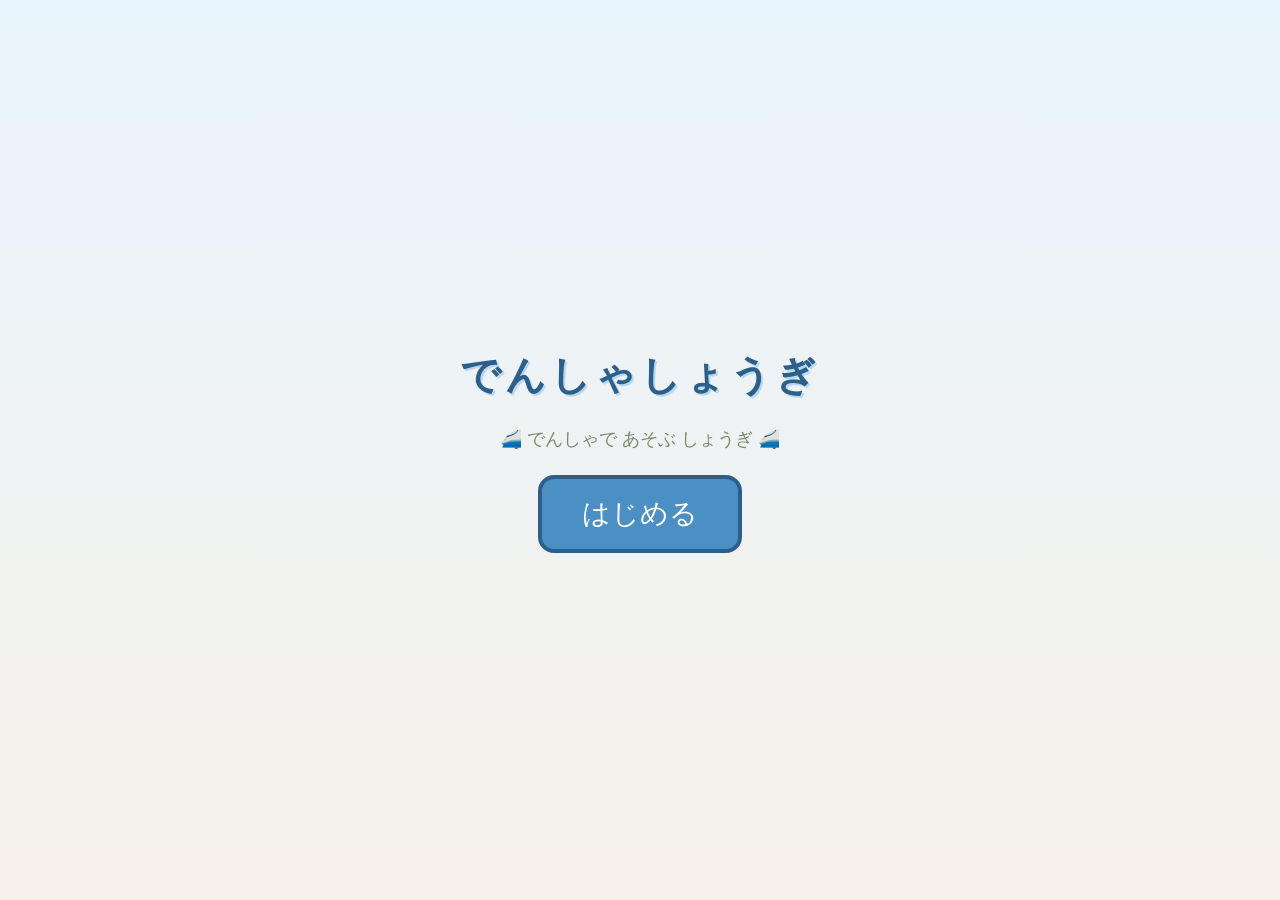
==== index.html @ 6126c094 "でんしゃしょうぎ 初版 7×5盤面、4種類の電車駒、実車モチーフSVGイラスト、 移動アニメーション、効果音、勝利演出を実装。 index.htmlをダブルクリックで遊べる依存ゼロ構成。  Co-Au" ====
<!DOCTYPE html>
<html lang="ja">
<head>
  <meta charset="UTF-8">
  <meta name="viewport" content="width=device-width, initial-scale=1.0, maximum-scale=1.0, user-scalable=no">
  <title>でんしゃしょうぎ</title>
  <link rel="stylesheet" href="css/style.css">
</head>
<body>
  <div id="app">
    <!-- タイトル画面 -->
    <div id="title-screen" class="screen active">
      <h1 class="title">でんしゃしょうぎ</h1>
      <p class="subtitle">🚄 でんしゃで あそぶ しょうぎ 🚄</p>
      <button id="start-btn" class="big-btn" aria-label="ゲームをはじめる">はじめる</button>
    </div>

    <!-- ゲーム画面 -->
    <div id="game-screen" class="screen">
      <!-- ターン表示 -->
      <div id="turn-display" class="turn-display" aria-live="polite"></div>

      <!-- あお側の車庫 -->
      <div id="blue-depot" class="depot blue-depot">
        <span class="depot-label">あおの しゃこ</span>
        <div class="depot-pieces"></div>
      </div>

      <!-- 盤面 -->
      <div id="board-container">
        <div id="board" class="board" role="grid" aria-label="しょうぎのばん"></div>
      </div>

      <!-- あか側の車庫 -->
      <div id="red-depot" class="depot red-depot">
        <span class="depot-label">あかの しゃこ</span>
        <div class="depot-pieces"></div>
      </div>

      <!-- 操作ボタン -->
      <div class="controls">
        <button id="quit-btn" class="ctrl-btn" aria-label="やめる">やめる</button>
        <button id="undo-btn" class="ctrl-btn" aria-label="もどす">もどす</button>
      </div>
    </div>

    <!-- 勝利画面 -->
    <div id="win-screen" class="screen">
      <div id="win-message" class="win-message"></div>
      <div class="win-buttons">
        <button id="replay-btn" class="big-btn" aria-label="もういっかい">もういっかい</button>
        <button id="quit-win-btn" class="big-btn secondary" aria-label="やめる">やめる</button>
      </div>
    </div>
  </div>

  <script src="js/pieces.js"></script>
  <script src="js/game.js"></script>
  <script src="js/board.js"></script>
  <script src="js/ui.js"></script>
  <script src="js/main.js"></script>
</body>
</html>
---- css/style.css ----
/* でんしゃしょうぎ — メインスタイル */

* {
  margin: 0;
  padding: 0;
  box-sizing: border-box;
  -webkit-tap-highlight-color: transparent;
}

html, body {
  width: 100%;
  height: 100%;
  overflow: hidden;
  font-family: 'Hiragino Kaku Gothic ProN', 'Hiragino Sans', 'Meiryo', sans-serif;
  background: #f5f0e8;
  touch-action: manipulation;
}

#app {
  width: 100%;
  height: 100%;
  display: flex;
  flex-direction: column;
  align-items: center;
  justify-content: center;
}

/* --- 画面切り替え --- */

.screen {
  display: none;
  width: 100%;
  height: 100%;
  flex-direction: column;
  align-items: center;
  justify-content: center;
}

.screen.active {
  display: flex;
}

/* --- タイトル画面 --- */

#title-screen {
  gap: 24px;
  background: linear-gradient(180deg, #e8f4fd 0%, #f5f0e8 100%);
}

.title {
  font-size: 40px;
  color: #2c5f8a;
  text-shadow: 2px 2px 0 #b8d8f0;
  letter-spacing: 4px;
}

.subtitle {
  font-size: 18px;
  color: #7a8a6a;
}

/* --- ボタン --- */

.big-btn {
  min-width: 200px;
  min-height: 72px;
  padding: 16px 40px;
  font-size: 28px;
  font-family: inherit;
  border: 4px solid #2c5f8a;
  border-radius: 16px;
  background: #4a90c4;
  color: #fff;
  cursor: pointer;
  transition: transform 0.1s, background 0.1s;
}

.big-btn:active {
  transform: scale(0.95);
  background: #3a7ab0;
}

.big-btn.secondary {
  background: #8a9a7a;
  border-color: #6a7a5a;
}

.big-btn.secondary:active {
  background: #7a8a6a;
}

/* --- ゲーム画面 --- */

#game-screen {
  justify-content: flex-start;
  padding: 8px;
  gap: 6px;
}

/* ターン表示 */

.turn-display {
  width: 100%;
  text-align: center;
  font-size: 24px;
  font-weight: bold;
  padding: 10px 0;
  border-radius: 12px;
  transition: background 0.3s, color 0.3s;
}

.turn-display.red-turn {
  background: #f8d0d0;
  color: #a03030;
}

.turn-display.blue-turn {
  background: #d0d8f8;
  color: #3030a0;
}

/* 車庫 */

.depot {
  width: 100%;
  display: flex;
  flex-direction: row;
  align-items: center;
  gap: 8px;
  padding: 6px 12px;
  border-radius: 10px;
  min-height: 52px;
}

.depot-label {
  font-size: 14px;
  font-weight: bold;
  white-space: nowrap;
}

.blue-depot {
  background: #e4eaf4;
  color: #3050a0;
}

.red-depot {
  background: #f4e4e4;
  color: #a03030;
}

.depot-pieces {
  display: flex;
  flex-wrap: wrap;
  gap: 4px;
}

/* --- 盤面 --- */

#board-container {
  width: 100%;
  display: flex;
  justify-content: center;
  align-items: center;
  flex: 1;
  min-height: 0;
}

.board {
  position: relative;
  display: grid;
  grid-template-columns: repeat(5, 1fr);
  grid-template-rows: repeat(7, 1fr);
  gap: 2px;
  padding: 4px;
  background: #8b7355;
  border: 4px solid #6b5335;
  border-radius: 8px;
  aspect-ratio: 5 / 7;
  max-width: min(90vw, 400px);
  max-height: min(75vh, 560px);
  width: 100%;
  overflow: hidden;
}

.cell {
  position: relative;
  display: flex;
  align-items: center;
  justify-content: center;
  border-radius: 4px;
  cursor: pointer;
  transition: background 0.15s;
  min-width: 0;
  min-height: 0;
}

.cell-light {
  background: #f5edd6;
}

.cell-dark {
  background: #e8dcc0;
}

/* 選択された駒のマス */
.cell.selected {
  box-shadow: inset 0 0 0 4px #f0c040;
}

/* 動けるマス */
.cell.movable::after {
  content: '';
  position: absolute;
  width: 36%;
  height: 36%;
  background: rgba(80, 180, 80, 0.5);
  border-radius: 50%;
  pointer-events: none;
}

/* 取れる相手の駒 */
.cell.capturable {
  box-shadow: inset 0 0 0 4px #e08030;
}

/* --- 駒 --- */

.piece {
  width: 90%;
  height: 90%;
  display: flex;
  align-items: center;
  justify-content: center;
  border-radius: 8px;
  user-select: none;
  pointer-events: none;
  transition: transform 0.25s ease;
  padding: 2px;
}

.piece-red {
  background: radial-gradient(circle at 40% 35%, #f8d0d0, #f0a0a0);
  border: 2px solid #c06060;
}

.piece-blue {
  background: radial-gradient(circle at 40% 35%, #d0d8f8, #a0b0e0);
  border: 2px solid #6080b0;
}

.piece-img {
  width: 100%;
  height: 100%;
  object-fit: contain;
  pointer-events: none;
}

/* --- パーティクル演出 --- */

.particle {
  position: absolute;
  width: 8px;
  height: 8px;
  background: #f0c040;
  border-radius: 50%;
  pointer-events: none;
  z-index: 20;
  animation: particle-burst 0.45s ease-out forwards;
}

.particle:nth-child(odd) {
  background: #f08060;
}

@keyframes particle-burst {
  0% {
    opacity: 1;
    transform: translate(0, 0) scale(1);
  }
  100% {
    opacity: 0;
    transform: translate(var(--tx), var(--ty)) scale(0.3);
  }
}

/* --- 紙吹雪 --- */

.confetti {
  position: fixed;
  width: 10px;
  height: 10px;
  pointer-events: none;
  z-index: 100;
  animation: confetti-fall linear forwards;
}

@keyframes confetti-fall {
  0% {
    opacity: 1;
    transform: translateY(0) rotate(0deg);
  }
  100% {
    opacity: 0;
    transform: translateY(100vh) rotate(720deg);
  }
}

/* --- 操作ボタン --- */

.controls {
  width: 100%;
  display: flex;
  justify-content: space-between;
  gap: 12px;
  padding: 4px 8px;
}

.ctrl-btn {
  flex: 1;
  min-height: 52px;
  font-size: 20px;
  font-family: inherit;
  border: 3px solid #888;
  border-radius: 12px;
  background: #e8e0d4;
  color: #555;
  cursor: pointer;
  transition: transform 0.1s;
}

.ctrl-btn:active {
  transform: scale(0.95);
  background: #d8d0c4;
}

/* --- 勝利画面 --- */

#win-screen {
  gap: 24px;
  background: rgba(255, 255, 255, 0.95);
}

.win-message {
  font-size: 32px;
  text-align: center;
  line-height: 1.6;
  padding: 20px;
}

.win-buttons {
  display: flex;
  flex-direction: column;
  gap: 16px;
}

/* --- レスポンシブ --- */

@media (max-width: 400px) {
  .title {
    font-size: 32px;
  }

  .turn-display {
    font-size: 20px;
    padding: 8px 0;
  }

  .piece {
    font-size: 18px;
  }
}

@media (min-width: 768px) {
  .board {
    max-width: 420px;
    max-height: 504px;
  }
}
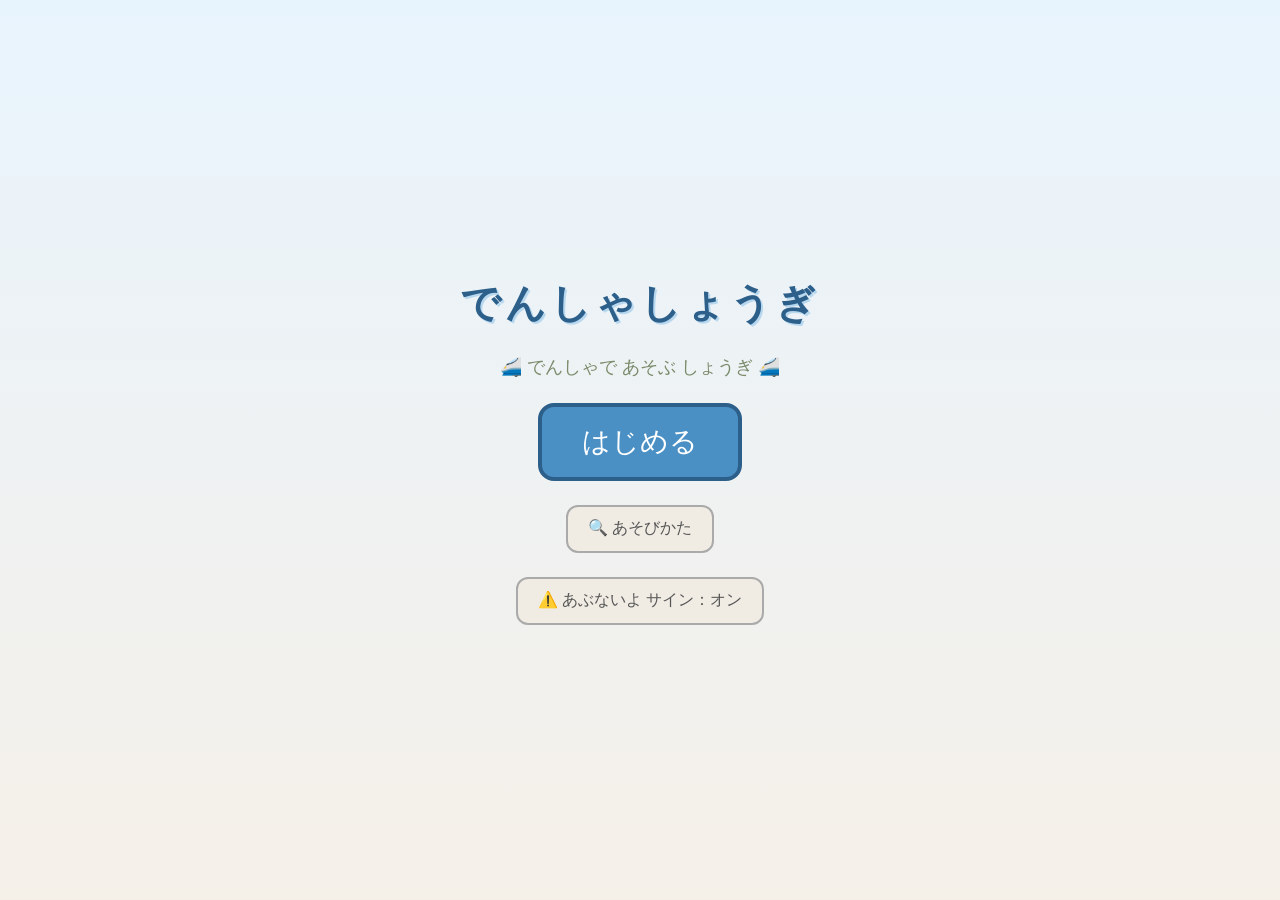
==== commit d86993e8: "§5.5 効果音・§5.7 チュートリアル・§5.8 ピーク/きけんマーク・BGM を実装 - §5.5: Web Audio API で効果音を合成（選択音・ガタゴト走行音・捕獲音・成り音・ファンフ" ====
--- a/index.html
+++ b/index.html
@@ -8,11 +8,16 @@
 </head>
 <body>
   <div id="app">
+    <!-- ミュートボタン（ゲーム中・勝利画面で表示） -->
+    <button id="mute-btn" class="mute-btn" aria-label="おとの オン/オフ">🔊</button>
+
     <!-- タイトル画面 -->
     <div id="title-screen" class="screen active">
       <h1 class="title">でんしゃしょうぎ</h1>
       <p class="subtitle">🚄 でんしゃで あそぶ しょうぎ 🚄</p>
       <button id="start-btn" class="big-btn" aria-label="ゲームをはじめる">はじめる</button>
+      <button id="tutorial-btn" class="setting-btn" aria-label="あそびかたを みる">🔍 あそびかた</button>
+      <button id="hints-toggle" class="setting-btn" aria-label="あぶないよ サインの オン/オフ">⚠️ あぶないよ サイン：オン</button>
     </div>
 
     <!-- ゲーム画面 -->
@@ -44,6 +49,21 @@
       </div>
     </div>
 
+    <!-- チュートリアル画面 -->
+    <div id="tutorial-screen" class="screen">
+      <div id="tutorial-message" class="tutorial-message"></div>
+      <div class="tutorial-board-wrap">
+        <div id="tutorial-board" class="board tutorial-board"></div>
+        <div id="tutorial-pointer" class="tutorial-pointer">👆</div>
+      </div>
+      <div id="tutorial-dots" class="tutorial-dots"></div>
+      <div class="tutorial-nav">
+        <button id="tutorial-prev" class="tutorial-btn" aria-label="まえへ">← もどる</button>
+        <button id="tutorial-skip" class="tutorial-btn tutorial-btn-skip" aria-label="スキップ">スキップ</button>
+        <button id="tutorial-next" class="tutorial-btn tutorial-btn-primary" aria-label="つぎへ">つぎへ →</button>
+      </div>
+    </div>
+
     <!-- 勝利画面 -->
     <div id="win-screen" class="screen">
       <div id="win-message" class="win-message"></div>
@@ -58,6 +78,7 @@
   <script src="js/game.js"></script>
   <script src="js/board.js"></script>
   <script src="js/ui.js"></script>
+  <script src="js/tutorial.js"></script>
   <script src="js/main.js"></script>
 </body>
 </html>
--- a/css/style.css
+++ b/css/style.css
@@ -80,6 +80,23 @@
   background: #3a7ab0;
 }
 
+.setting-btn {
+  min-height: 48px;
+  padding: 10px 20px;
+  font-size: 16px;
+  font-family: inherit;
+  border: 2px solid #aaa;
+  border-radius: 12px;
+  background: #f0ece4;
+  color: #555;
+  cursor: pointer;
+}
+
+.setting-btn:active {
+  transform: scale(0.95);
+  background: #e0dcd4;
+}
+
 .big-btn.secondary {
   background: #8a9a7a;
   border-color: #6a7a5a;
@@ -168,16 +185,16 @@
 .board {
   position: relative;
   display: grid;
-  grid-template-columns: repeat(5, 1fr);
-  grid-template-rows: repeat(7, 1fr);
+  grid-template-columns: repeat(7, 1fr);
+  grid-template-rows: repeat(6, 1fr);
   gap: 2px;
   padding: 4px;
   background: #8b7355;
   border: 4px solid #6b5335;
   border-radius: 8px;
-  aspect-ratio: 5 / 7;
-  max-width: min(90vw, 400px);
-  max-height: min(75vh, 560px);
+  aspect-ratio: 7 / 6;
+  max-width: 92vw;
+  max-height: 70vh;
   width: 100%;
   overflow: hidden;
 }
@@ -207,12 +224,12 @@
   box-shadow: inset 0 0 0 4px #f0c040;
 }
 
-/* 動けるマス */
+/* 動けるマス（§5.3: 直径マスの50%） */
 .cell.movable::after {
   content: '';
   position: absolute;
-  width: 36%;
-  height: 36%;
+  width: 50%;
+  height: 50%;
   background: rgba(80, 180, 80, 0.5);
   border-radius: 50%;
   pointer-events: none;
@@ -223,9 +240,25 @@
   box-shadow: inset 0 0 0 4px #e08030;
 }
 
+/* ピーク表示（§5.8.1: 紫のまる、直径マスの35%） */
+.cell.peeked {
+  box-shadow: inset 0 0 0 3px #9050c0;
+}
+
+.cell.peek-movable::after {
+  content: '';
+  position: absolute;
+  width: 35%;
+  height: 35%;
+  background: rgba(150, 80, 200, 0.5);
+  border-radius: 50%;
+  pointer-events: none;
+}
+
 /* --- 駒 --- */
 
 .piece {
+  position: relative;
   width: 90%;
   height: 90%;
   display: flex;
@@ -253,6 +286,72 @@
   height: 100%;
   object-fit: contain;
   pointer-events: none;
+}
+
+/* --- きけんマーク (§5.8.2) --- */
+
+.danger-badge {
+  position: absolute;
+  top: -3px;
+  right: -3px;
+  width: 22%;
+  aspect-ratio: 1;
+  min-width: 16px;
+  background: #f0d040;
+  border: 1.5px solid #333;
+  border-radius: 50%;
+  display: flex;
+  align-items: center;
+  justify-content: center;
+  font-size: 11px;
+  font-weight: bold;
+  color: #333;
+  pointer-events: none;
+  z-index: 6;
+  line-height: 1;
+}
+
+.danger-badge.danger-dimmed {
+  opacity: 0.3;
+}
+
+/* --- 成り駒 --- */
+
+.piece-promoted {
+  position: relative;
+  border-width: 3px;
+  animation: promoted-glow 1.5s ease-in-out infinite alternate;
+}
+
+.piece-promoted.piece-red {
+  background: radial-gradient(circle at 40% 35%, #ffe8c0, #f0b860);
+  border-color: #c09030;
+}
+
+.piece-promoted.piece-blue {
+  background: radial-gradient(circle at 40% 35%, #c0e8ff, #60a0e0);
+  border-color: #3070b0;
+}
+
+.piece-promoted .piece-img {
+  filter: brightness(1.15) saturate(1.3);
+}
+
+.promoted-badge {
+  position: absolute;
+  top: -4px;
+  right: -2px;
+  font-size: 14px;
+  line-height: 1;
+  color: #f0c040;
+  text-shadow: 0 0 4px rgba(240, 192, 64, 0.9), 0 1px 1px rgba(0, 0, 0, 0.3);
+  pointer-events: none;
+  z-index: 5;
+}
+
+@keyframes promoted-glow {
+  from { box-shadow: 0 0 4px 1px rgba(240, 192, 64, 0.4); }
+  to { box-shadow: 0 0 10px 3px rgba(240, 192, 64, 0.7); }
 }
 
 /* --- パーティクル演出 --- */
@@ -303,6 +402,33 @@
     opacity: 0;
     transform: translateY(100vh) rotate(720deg);
   }
+}
+
+/* --- ミュートボタン --- */
+
+.mute-btn {
+  position: fixed;
+  top: 12px;
+  right: 12px;
+  width: 44px;
+  height: 44px;
+  font-size: 22px;
+  border: 2px solid #aaa;
+  border-radius: 50%;
+  background: rgba(255, 255, 255, 0.85);
+  cursor: pointer;
+  z-index: 50;
+  display: none;
+  align-items: center;
+  justify-content: center;
+  padding: 0;
+  line-height: 1;
+  font-family: inherit;
+}
+
+.mute-btn:active {
+  transform: scale(0.9);
+  background: rgba(230, 230, 230, 0.9);
 }
 
 /* --- 操作ボタン --- */
@@ -370,9 +496,204 @@
   }
 }
 
-@media (min-width: 768px) {
+/* タブレット縦持ち（600〜900px）— 短辺の70% */
+@media (min-width: 600px) and (max-width: 900px) and (orientation: portrait) {
   .board {
-    max-width: 420px;
-    max-height: 504px;
-  }
-}
+    max-width: 70vw;
+    max-height: 70vh;
+  }
+
+  .turn-display {
+    font-size: 28px;
+  }
+
+  .depot {
+    padding: 8px 16px;
+    min-height: 60px;
+  }
+
+  .depot-label {
+    font-size: 16px;
+  }
+
+  .ctrl-btn {
+    min-height: 60px;
+    font-size: 22px;
+  }
+}
+
+/* 横持ち — 短辺（=高さ）の80% */
+@media (orientation: landscape) {
+  .board {
+    max-width: 80vh;
+    max-height: 80vh;
+  }
+
+  #game-screen {
+    padding: 4px;
+    gap: 4px;
+  }
+
+  .turn-display {
+    font-size: 20px;
+    padding: 6px 0;
+  }
+
+  .depot {
+    min-height: 40px;
+    padding: 4px 10px;
+  }
+
+  .controls {
+    padding: 2px 8px;
+  }
+
+  .ctrl-btn {
+    min-height: 44px;
+    font-size: 18px;
+  }
+}
+
+/* --- チュートリアル画面 --- */
+
+#tutorial-screen {
+  gap: 12px;
+  padding: 16px;
+  background: linear-gradient(180deg, #e8f4fd 0%, #f5f0e8 100%);
+}
+
+.tutorial-message {
+  font-size: 24px;
+  font-weight: bold;
+  color: #2c5f8a;
+  text-align: center;
+  min-height: 64px;
+  display: flex;
+  align-items: center;
+  justify-content: center;
+  white-space: pre-line;
+  line-height: 1.5;
+}
+
+.tutorial-board-wrap {
+  position: relative;
+  width: 100%;
+  display: flex;
+  justify-content: center;
+  align-items: center;
+  flex: 1;
+  min-height: 0;
+}
+
+.tutorial-board {
+  display: inline-grid;
+  width: auto;
+  max-width: 85vw;
+  max-height: 55vh;
+  aspect-ratio: auto;
+}
+
+.tutorial-board .cell {
+  width: min(68px, 16vw);
+  height: min(68px, 16vw);
+}
+
+.tutorial-pointer {
+  position: absolute;
+  font-size: 36px;
+  display: none;
+  pointer-events: none;
+  z-index: 30;
+  transform: translate(-50%, -50%);
+  transition: left 0.3s ease, top 0.3s ease;
+  filter: drop-shadow(0 2px 4px rgba(0, 0, 0, 0.3));
+}
+
+.tutorial-dots {
+  font-size: 18px;
+  letter-spacing: 6px;
+  color: #2c5f8a;
+  text-align: center;
+}
+
+.tutorial-nav {
+  width: 100%;
+  display: flex;
+  justify-content: space-between;
+  gap: 10px;
+  padding: 0 8px;
+}
+
+.tutorial-btn {
+  flex: 1;
+  min-height: 72px;
+  font-size: 20px;
+  font-family: inherit;
+  border: 3px solid #aaa;
+  border-radius: 14px;
+  background: #e8e0d4;
+  color: #555;
+  cursor: pointer;
+  transition: transform 0.1s;
+}
+
+.tutorial-btn:active {
+  transform: scale(0.95);
+}
+
+.tutorial-btn-primary {
+  background: #4a90c4;
+  border-color: #2c5f8a;
+  color: #fff;
+  font-weight: bold;
+}
+
+.tutorial-btn-primary:active {
+  background: #3a7ab0;
+}
+
+.tutorial-btn-skip {
+  background: #f0ece4;
+  border-color: #ccc;
+  color: #999;
+  font-size: 16px;
+}
+
+.tutorial-btn-disabled {
+  opacity: 0.35;
+}
+
+/* 成りゾーンハイライト */
+.cell.promotion-zone {
+  background: rgba(240, 192, 64, 0.2) !important;
+  box-shadow: inset 0 0 0 2px rgba(240, 192, 64, 0.4);
+}
+
+/* PC ブラウザ縦長ウィンドウ（1200px以上） */
+@media (min-width: 1200px) and (orientation: portrait) {
+  .board {
+    max-width: 60vw;
+    max-height: 70vh;
+  }
+}
+
+/* PC ブラウザ横長ウィンドウ（1200px以上） */
+@media (min-width: 1200px) and (orientation: landscape) {
+  .board {
+    max-width: min(60vh, 60vw);
+    max-height: 70vh;
+  }
+
+  .turn-display {
+    font-size: 24px;
+  }
+
+  .depot {
+    min-height: 52px;
+  }
+
+  .ctrl-btn {
+    min-height: 52px;
+    font-size: 20px;
+  }
+}
